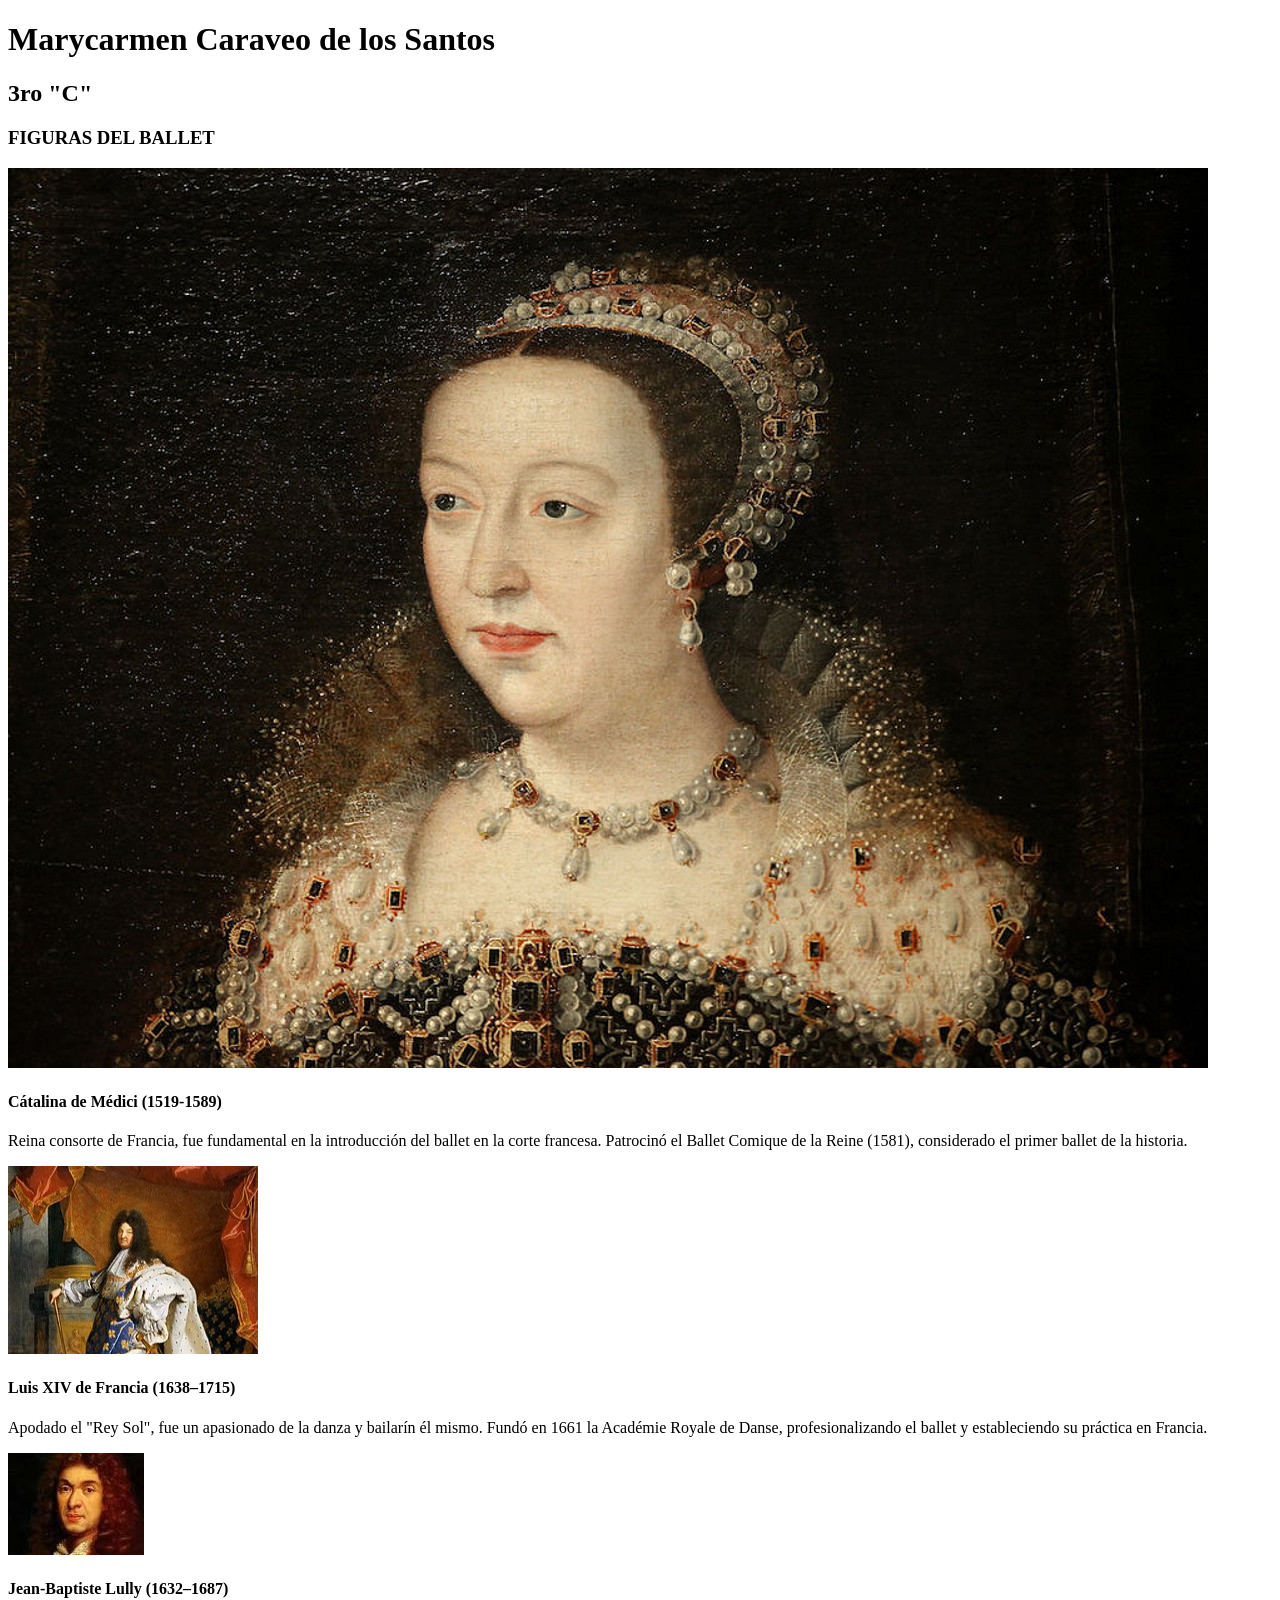
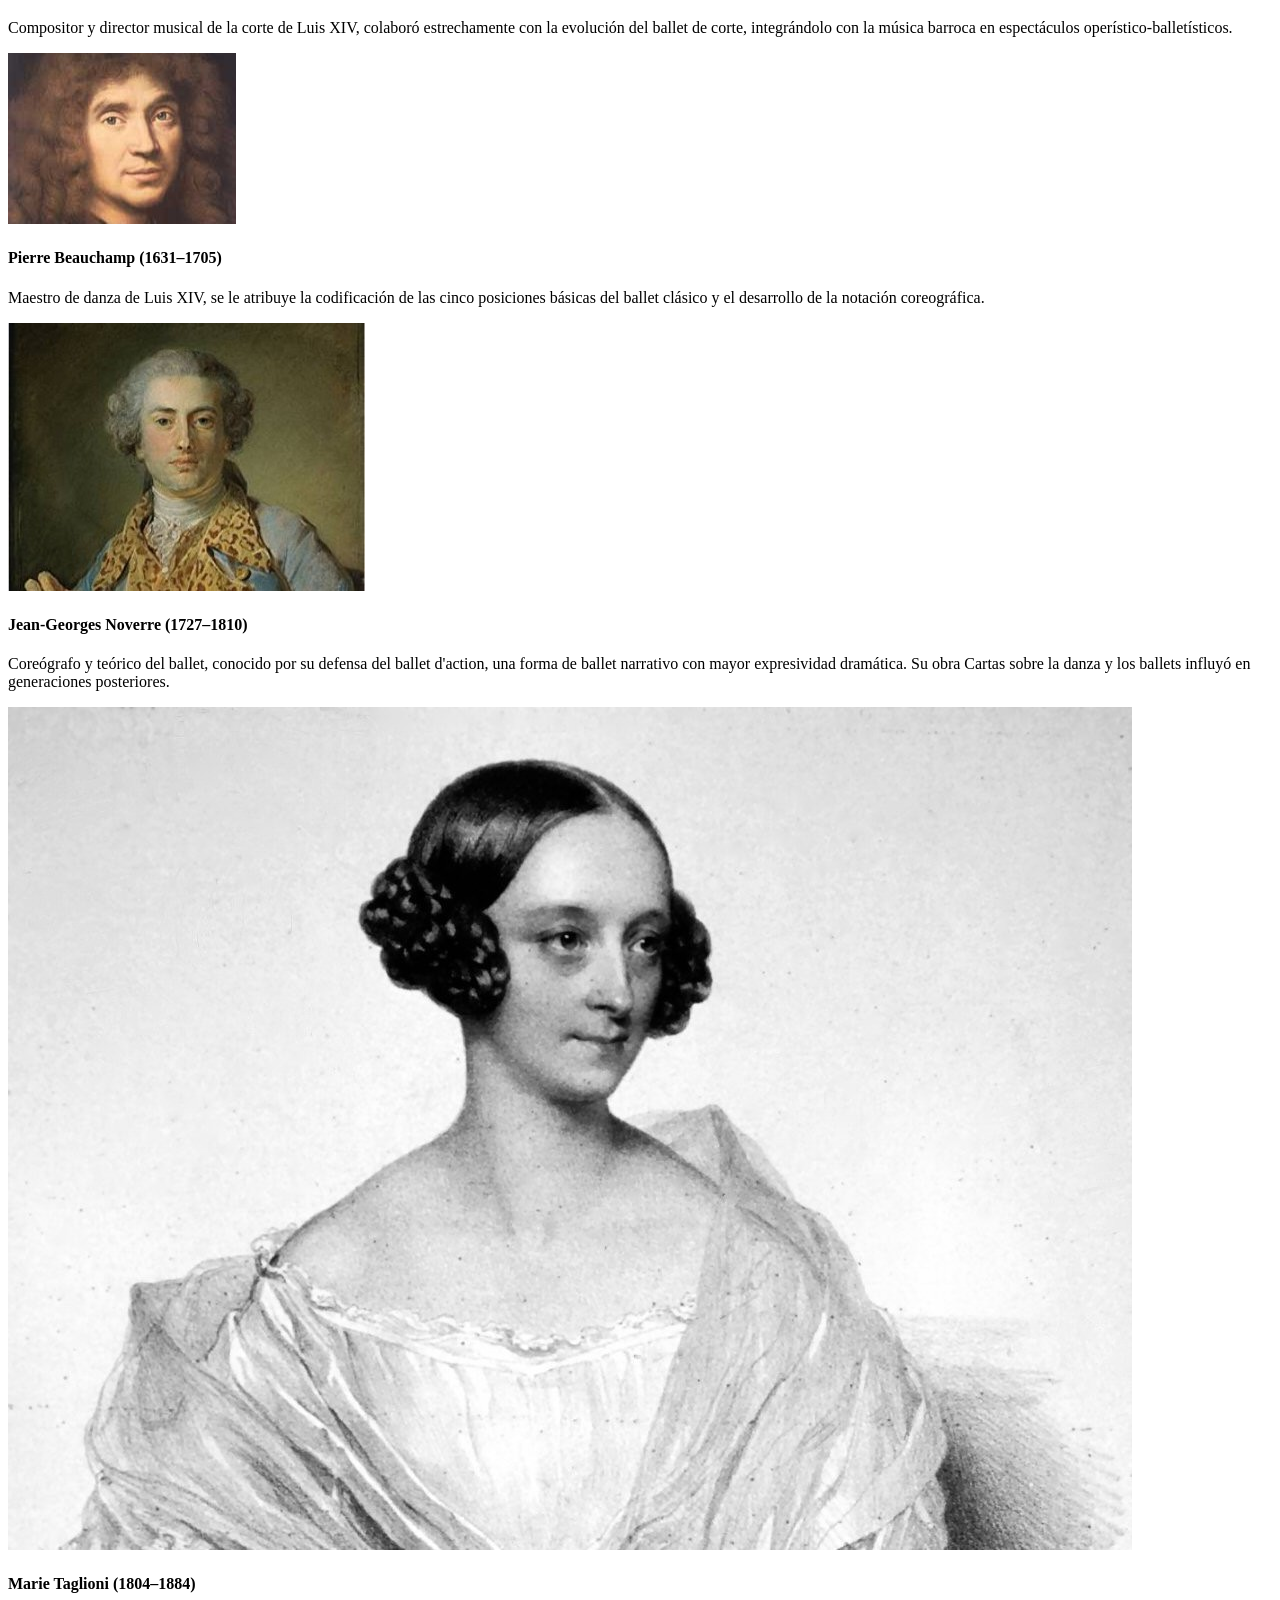
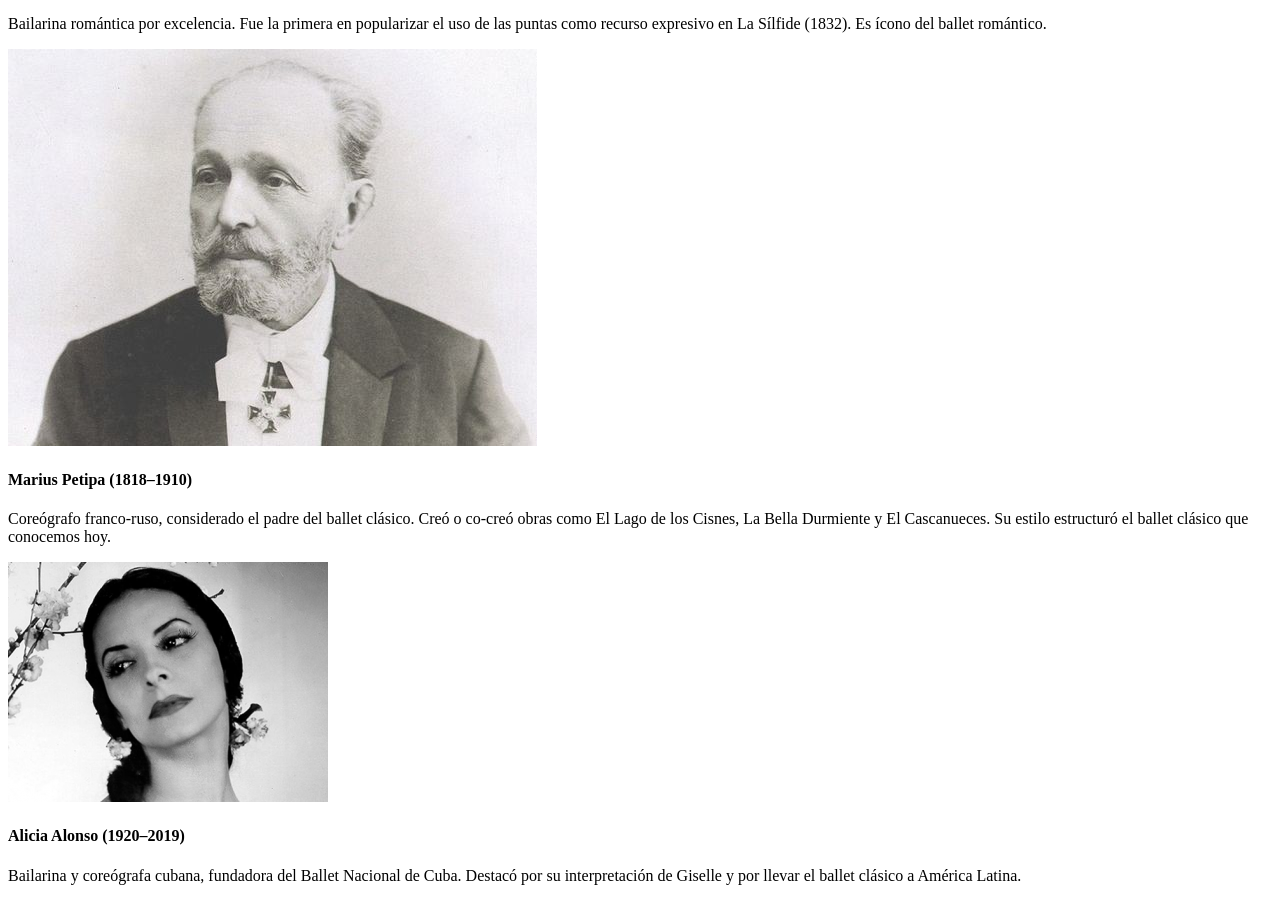
==== Página 3.html @ df6c17c5 "Documentos de la actividad" ====
<!DOCTYPE html>
<html lang="en">
<head>
    <meta charset="UTF-8">
    <meta name="viewport" content="width=device-width, initial-scale=1.0">
    <link rel="stylesheet" href="estilo.css">
    <title>Document</title>
</head>
<body>
    <header class="Page3">
        <h1>Marycarmen Caraveo de los Santos</h1>
	    <h2>3ro "C"</h2>
	    <h3>FIGURAS DEL BALLET</h3>
    </header>
    <p>    
    </p>
   <section>

    <div>
      <img src="Imagen 7.jpg" alt="Foto 1">
<h4 class="P3">Cátalina de Médici (1519-1589)</h4>
<p>Reina consorte de Francia, fue fundamental en la introducción del ballet en la corte francesa. Patrocinó el Ballet Comique de la Reine (1581), considerado el primer ballet de la historia.</p>
    </div>

    <div>
        <img src="Imagen 8.jpg" alt="Foto 1">
  <h4 class="P3">Luis XIV de Francia (1638–1715)</h4>
  <p>Apodado el "Rey Sol", fue un apasionado de la danza y bailarín él mismo. Fundó en 1661 la Académie Royale de Danse, profesionalizando el ballet y estableciendo su práctica en Francia.</p>
      </div>

      <div>
        <img src="Imagen 9.jpeg" alt="Foto 1">
  <h4 class="P3">Jean-Baptiste Lully (1632–1687)</h4>
  <p>Compositor y director musical de la corte de Luis XIV, colaboró estrechamente con la evolución del ballet de corte, integrándolo con la música barroca en espectáculos operístico-balletísticos.</p>
      </div>

      <div>
        <img src="Imagen 10.jpg" alt="Foto 1">
  <h4 class="P3">Pierre Beauchamp (1631–1705)</h4>
  <p>Maestro de danza de Luis XIV, se le atribuye la codificación de las cinco posiciones básicas del ballet clásico y el desarrollo de la notación coreográfica.</p>
      </div>

   </section>
   <p>    </p>
   <section>

    <div>
      <img src="Imagen 11.jpg" alt="Foto 1">
<h4 class="P3">Jean-Georges Noverre (1727–1810)</h4>
<p>Coreógrafo y teórico del ballet, conocido por su defensa del ballet d'action, una forma de ballet narrativo con mayor expresividad dramática. Su obra Cartas sobre la danza y los ballets influyó en generaciones posteriores.</p>
    </div>

    <div>
        <img src="Imagen 12.jpg" alt="Foto 1">
  <h4 class="P3">Marie Taglioni (1804–1884)</h4>
  <p>Bailarina romántica por excelencia. Fue la primera en popularizar el uso de las puntas como recurso expresivo en La Sílfide (1832). Es ícono del ballet romántico.</p>
      </div>

      <div>
        <img src="Imagen 13.jpg" alt="Foto 1">
  <h4 class="P3">Marius Petipa (1818–1910)</h4>
  <p>Coreógrafo franco-ruso, considerado el padre del ballet clásico. Creó o co-creó obras como El Lago de los Cisnes, La Bella Durmiente y El Cascanueces. Su estilo estructuró el ballet clásico que conocemos hoy.</p>
      </div>

      <div>
        <img src="Imagen 14.png" alt="Foto 1">
  <h4 class="P3"> Alicia Alonso (1920–2019)</h4>
  <p>Bailarina y coreógrafa cubana, fundadora del Ballet Nacional de Cuba. Destacó por su interpretación de Giselle y por llevar el ballet clásico a América Latina.</p>
      </div>

   </section>
</body>
</html>
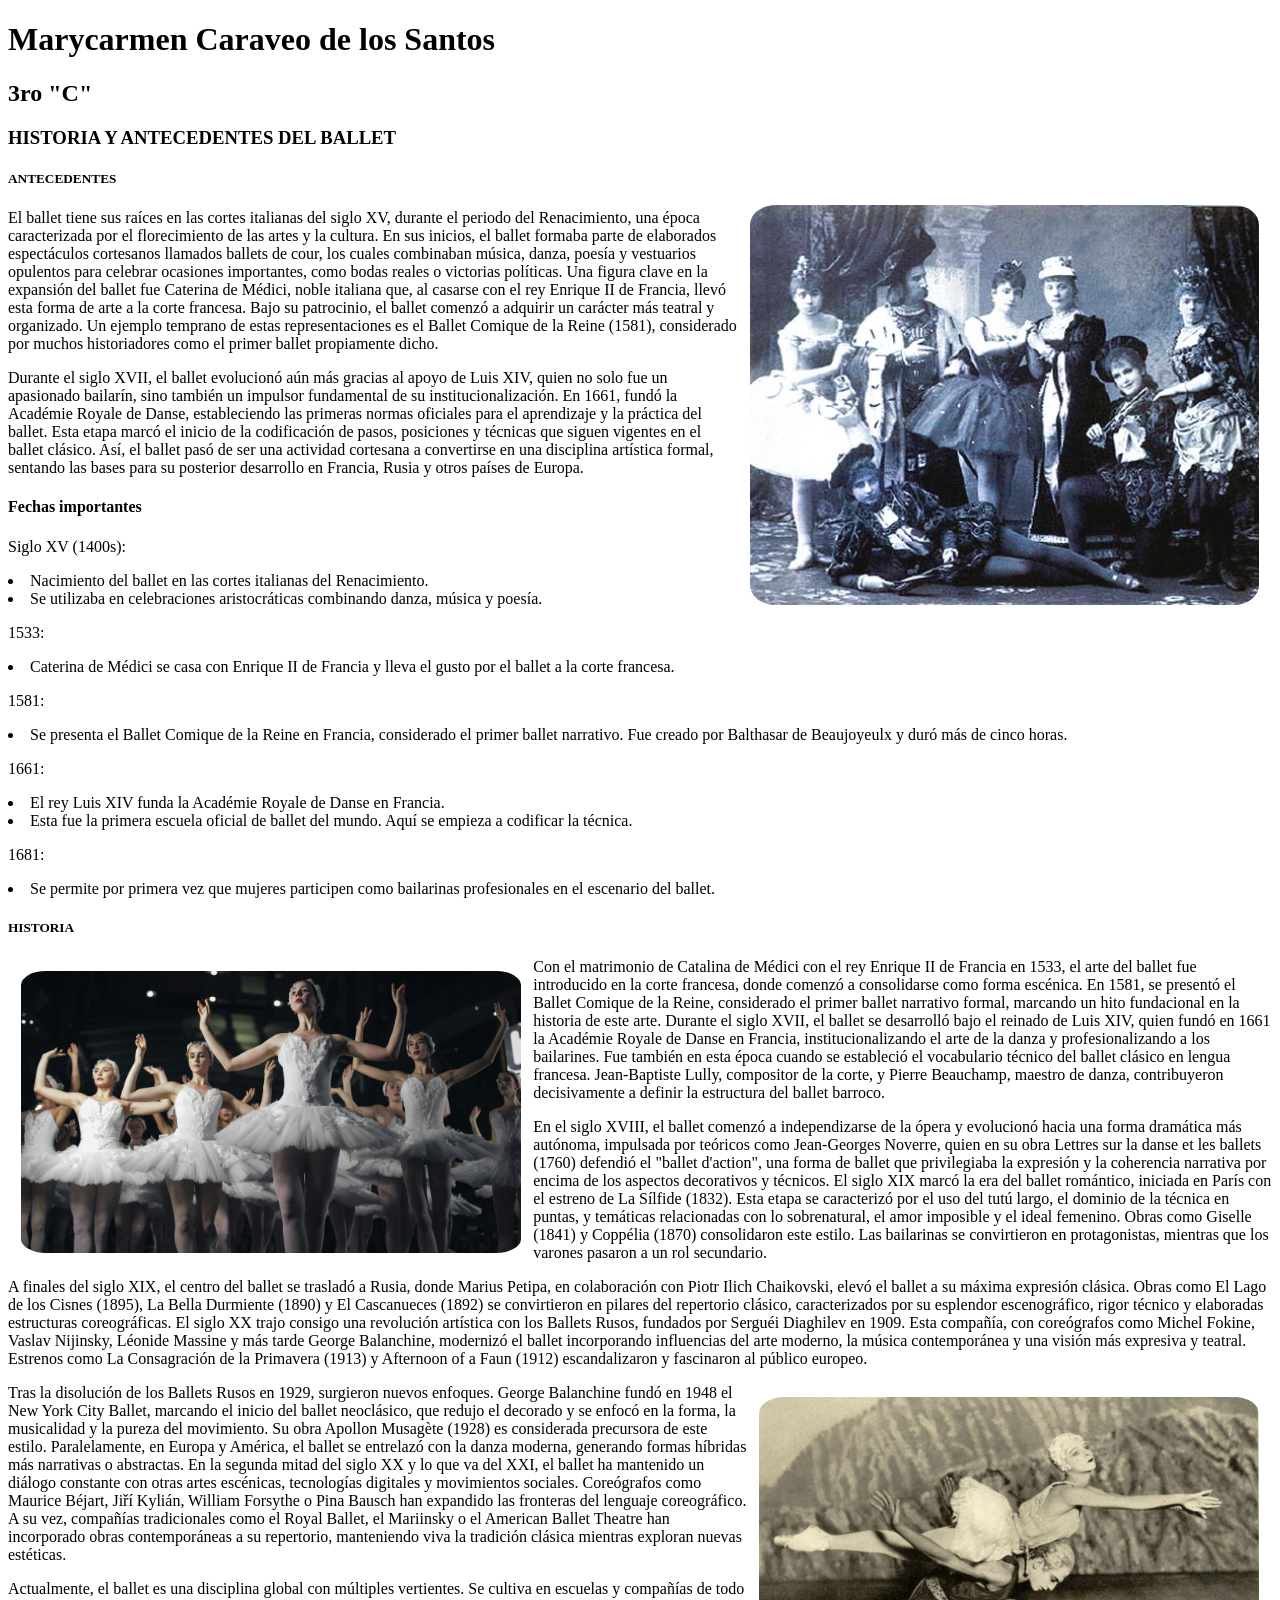
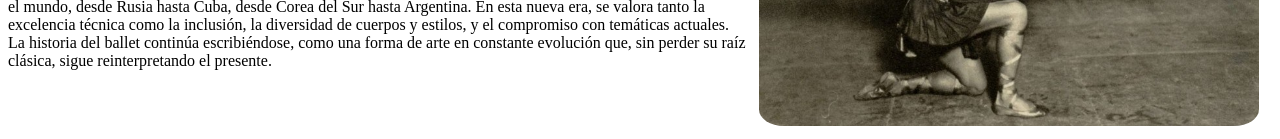
==== commit 4d0fb5f4: "Update Página 3.html" ====
--- a/Página 3.html
+++ b/Página 3.html
@@ -7,67 +7,54 @@
     <title>Document</title>
 </head>
 <body>
-    <header class="Page3">
+    <header class="Page2">
         <h1>Marycarmen Caraveo de los Santos</h1>
 	    <h2>3ro "C"</h2>
-	    <h3>FIGURAS DEL BALLET</h3>
+	    <h3> HISTORIA Y ANTECEDENTES DEL BALLET</h3>
     </header>
-    <p>    
+    <p>
+               
     </p>
-   <section>
+    <img src="Imagen 3.jpg" style="float: right; height: 400px; border-radius: 5%;margin: 1%; margin-top: 3%;">
+    <h5 class="Subtítulo1Pag2">ANTECEDENTES</h5>
+    <p class="Tipos">
+        El ballet tiene sus raíces en las cortes italianas del siglo XV, durante el periodo del Renacimiento, una época caracterizada por el florecimiento de las artes y la cultura. En sus inicios, el ballet formaba parte de elaborados espectáculos cortesanos llamados ballets de cour, los cuales combinaban música, danza, poesía y vestuarios opulentos para celebrar ocasiones importantes, como bodas reales o victorias políticas. Una figura clave en la expansión del ballet fue Caterina de Médici, noble italiana que, al casarse con el rey Enrique II de Francia, llevó esta forma de arte a la corte francesa. Bajo su patrocinio, el ballet comenzó a adquirir un carácter más teatral y organizado. Un ejemplo temprano de estas representaciones es el Ballet Comique de la Reine (1581), considerado por muchos historiadores como el primer ballet propiamente dicho.
+    </p>
+    <p class="Tipos">
+        Durante el siglo XVII, el ballet evolucionó aún más gracias al apoyo de Luis XIV, quien no solo fue un apasionado bailarín, sino también un impulsor fundamental de su institucionalización. En 1661, fundó la Académie Royale de Danse, estableciendo las primeras normas oficiales para el aprendizaje y la práctica del ballet. Esta etapa marcó el inicio de la codificación de pasos, posiciones y técnicas que siguen vigentes en el ballet clásico.
+Así, el ballet pasó de ser una actividad cortesana a convertirse en una disciplina artística formal, sentando las bases para su posterior desarrollo en Francia, Rusia y otros países de Europa.
+    </p>
+    <h4 class="P2">Fechas importantes</h4>
+    <p class="Aladerecha">Siglo XV (1400s):</p> 
+    <li> Nacimiento del ballet en las cortes italianas del Renacimiento.</li>
+    <li>Se utilizaba en celebraciones aristocráticas combinando danza, música y poesía.</li>
+    <p class="Aladerecha">1533:</p>
+    <li>Caterina de Médici se casa con Enrique II de Francia y lleva el gusto por el ballet a la corte francesa.</li>
+    <p class="Aladerecha">1581:</p>
+    <li>Se presenta el Ballet Comique de la Reine en Francia, considerado el primer ballet narrativo. Fue creado por Balthasar de Beaujoyeulx y duró más de cinco horas.</li>
+    <p class="Aladerecha">1661:</p>
+    <li>El rey Luis XIV funda la Académie Royale de Danse en Francia.</li>
+    <li>Esta fue la primera escuela oficial de ballet del mundo. Aquí se empieza a codificar la técnica.</li>
+    <p class="Aladerecha">1681:</p>
+    <li>Se permite por primera vez que mujeres participen como bailarinas profesionales en el escenario del ballet.</li>
+    <h5 class="Subtítulo1Pag2">HISTORIA</h5>
+    <img src="Imagen 5.jpg" style="float: left;width: 500px;margin: 1%; border-radius: 5%;">
+        <p class="Tipos">Con el matrimonio de Catalina de Médici con el rey Enrique II de Francia en 1533, el arte del ballet fue introducido en la corte francesa, donde comenzó a consolidarse como forma escénica. En 1581, se presentó el Ballet Comique de la Reine, considerado el primer ballet narrativo formal, marcando un hito fundacional en la historia de este arte.
 
-    <div>
-      <img src="Imagen 7.jpg" alt="Foto 1">
-<h4 class="P3">Cátalina de Médici (1519-1589)</h4>
-<p>Reina consorte de Francia, fue fundamental en la introducción del ballet en la corte francesa. Patrocinó el Ballet Comique de la Reine (1581), considerado el primer ballet de la historia.</p>
-    </div>
+            Durante el siglo XVII, el ballet se desarrolló bajo el reinado de Luis XIV, quien fundó en 1661 la Académie Royale de Danse en Francia, institucionalizando el arte de la danza y profesionalizando a los bailarines. Fue también en esta época cuando se estableció el vocabulario técnico del ballet clásico en lengua francesa. Jean-Baptiste Lully, compositor de la corte, y Pierre Beauchamp, maestro de danza, contribuyeron decisivamente a definir la estructura del ballet barroco.</p>
+            <p class="Tipos">En el siglo XVIII, el ballet comenzó a independizarse de la ópera y evolucionó hacia una forma dramática más autónoma, impulsada por teóricos como Jean-Georges Noverre, quien en su obra Lettres sur la danse et les ballets (1760) defendió el "ballet d'action", una forma de ballet que privilegiaba la expresión y la coherencia narrativa por encima de los aspectos decorativos y técnicos.
 
-    <div>
-        <img src="Imagen 8.jpg" alt="Foto 1">
-  <h4 class="P3">Luis XIV de Francia (1638–1715)</h4>
-  <p>Apodado el "Rey Sol", fue un apasionado de la danza y bailarín él mismo. Fundó en 1661 la Académie Royale de Danse, profesionalizando el ballet y estableciendo su práctica en Francia.</p>
-      </div>
+                El siglo XIX marcó la era del ballet romántico, iniciada en París con el estreno de La Sílfide (1832). Esta etapa se caracterizó por el uso del tutú largo, el dominio de la técnica en puntas, y temáticas relacionadas con lo sobrenatural, el amor imposible y el ideal femenino. Obras como Giselle (1841) y Coppélia (1870) consolidaron este estilo. Las bailarinas se convirtieron en protagonistas, mientras que los varones pasaron a un rol secundario.</p>            
+                <p class="Tipos">A finales del siglo XIX, el centro del ballet se trasladó a Rusia, donde Marius Petipa, en colaboración con Piotr Ilich Chaikovski, elevó el ballet a su máxima expresión clásica. Obras como El Lago de los Cisnes (1895), La Bella Durmiente (1890) y El Cascanueces (1892) se convirtieron en pilares del repertorio clásico, caracterizados por su esplendor escenográfico, rigor técnico y elaboradas estructuras coreográficas.
 
-      <div>
-        <img src="Imagen 9.jpeg" alt="Foto 1">
-  <h4 class="P3">Jean-Baptiste Lully (1632–1687)</h4>
-  <p>Compositor y director musical de la corte de Luis XIV, colaboró estrechamente con la evolución del ballet de corte, integrándolo con la música barroca en espectáculos operístico-balletísticos.</p>
-      </div>
+                    El siglo XX trajo consigo una revolución artística con los Ballets Rusos, fundados por Serguéi Diaghilev en 1909. Esta compañía, con coreógrafos como Michel Fokine, Vaslav Nijinsky, Léonide Massine y más tarde George Balanchine, modernizó el ballet incorporando influencias del arte moderno, la música contemporánea y una visión más expresiva y teatral. Estrenos como La Consagración de la Primavera (1913) y Afternoon of a Faun (1912) escandalizaron y fascinaron al público europeo.
+                    </p>  
+                    <img src="Imagen 6.jpeg" style="float: right;width: 500px;margin: 1%; border-radius: 5%;">
+                    <p class="Tipos">Tras la disolución de los Ballets Rusos en 1929, surgieron nuevos enfoques. George Balanchine fundó en 1948 el New York City Ballet, marcando el inicio del ballet neoclásico, que redujo el decorado y se enfocó en la forma, la musicalidad y la pureza del movimiento. Su obra Apollon Musagète (1928) es considerada precursora de este estilo. Paralelamente, en Europa y América, el ballet se entrelazó con la danza moderna, generando formas híbridas más narrativas o abstractas.
 
-      <div>
-        <img src="Imagen 10.jpg" alt="Foto 1">
-  <h4 class="P3">Pierre Beauchamp (1631–1705)</h4>
-  <p>Maestro de danza de Luis XIV, se le atribuye la codificación de las cinco posiciones básicas del ballet clásico y el desarrollo de la notación coreográfica.</p>
-      </div>
-
-   </section>
-   <p>    </p>
-   <section>
-
-    <div>
-      <img src="Imagen 11.jpg" alt="Foto 1">
-<h4 class="P3">Jean-Georges Noverre (1727–1810)</h4>
-<p>Coreógrafo y teórico del ballet, conocido por su defensa del ballet d'action, una forma de ballet narrativo con mayor expresividad dramática. Su obra Cartas sobre la danza y los ballets influyó en generaciones posteriores.</p>
-    </div>
-
-    <div>
-        <img src="Imagen 12.jpg" alt="Foto 1">
-  <h4 class="P3">Marie Taglioni (1804–1884)</h4>
-  <p>Bailarina romántica por excelencia. Fue la primera en popularizar el uso de las puntas como recurso expresivo en La Sílfide (1832). Es ícono del ballet romántico.</p>
-      </div>
-
-      <div>
-        <img src="Imagen 13.jpg" alt="Foto 1">
-  <h4 class="P3">Marius Petipa (1818–1910)</h4>
-  <p>Coreógrafo franco-ruso, considerado el padre del ballet clásico. Creó o co-creó obras como El Lago de los Cisnes, La Bella Durmiente y El Cascanueces. Su estilo estructuró el ballet clásico que conocemos hoy.</p>
-      </div>
-
-      <div>
-        <img src="Imagen 14.png" alt="Foto 1">
-  <h4 class="P3"> Alicia Alonso (1920–2019)</h4>
-  <p>Bailarina y coreógrafa cubana, fundadora del Ballet Nacional de Cuba. Destacó por su interpretación de Giselle y por llevar el ballet clásico a América Latina.</p>
-      </div>
-
-   </section>
+                        En la segunda mitad del siglo XX y lo que va del XXI, el ballet ha mantenido un diálogo constante con otras artes escénicas, tecnologías digitales y movimientos sociales. Coreógrafos como Maurice Béjart, Jiří Kylián, William Forsythe o Pina Bausch han expandido las fronteras del lenguaje coreográfico. A su vez, compañías tradicionales como el Royal Ballet, el Mariinsky o el American Ballet Theatre han incorporado obras contemporáneas a su repertorio, manteniendo viva la tradición clásica mientras exploran nuevas estéticas.</p>
+                        <p class="Tipos">    
+                <script src="nombre"></script>
 </body>
-</html>+Actualmente, el ballet es una disciplina global con múltiples vertientes. Se cultiva en escuelas y compañías de todo el mundo, desde Rusia hasta Cuba, desde Corea del Sur hasta Argentina. En esta nueva era, se valora tanto la excelencia técnica como la inclusión, la diversidad de cuerpos y estilos, y el compromiso con temáticas actuales. La historia del ballet continúa escribiéndose, como una forma de arte en constante evolución que, sin perder su raíz clásica, sigue reinterpretando el presente.</p>
+</html>
